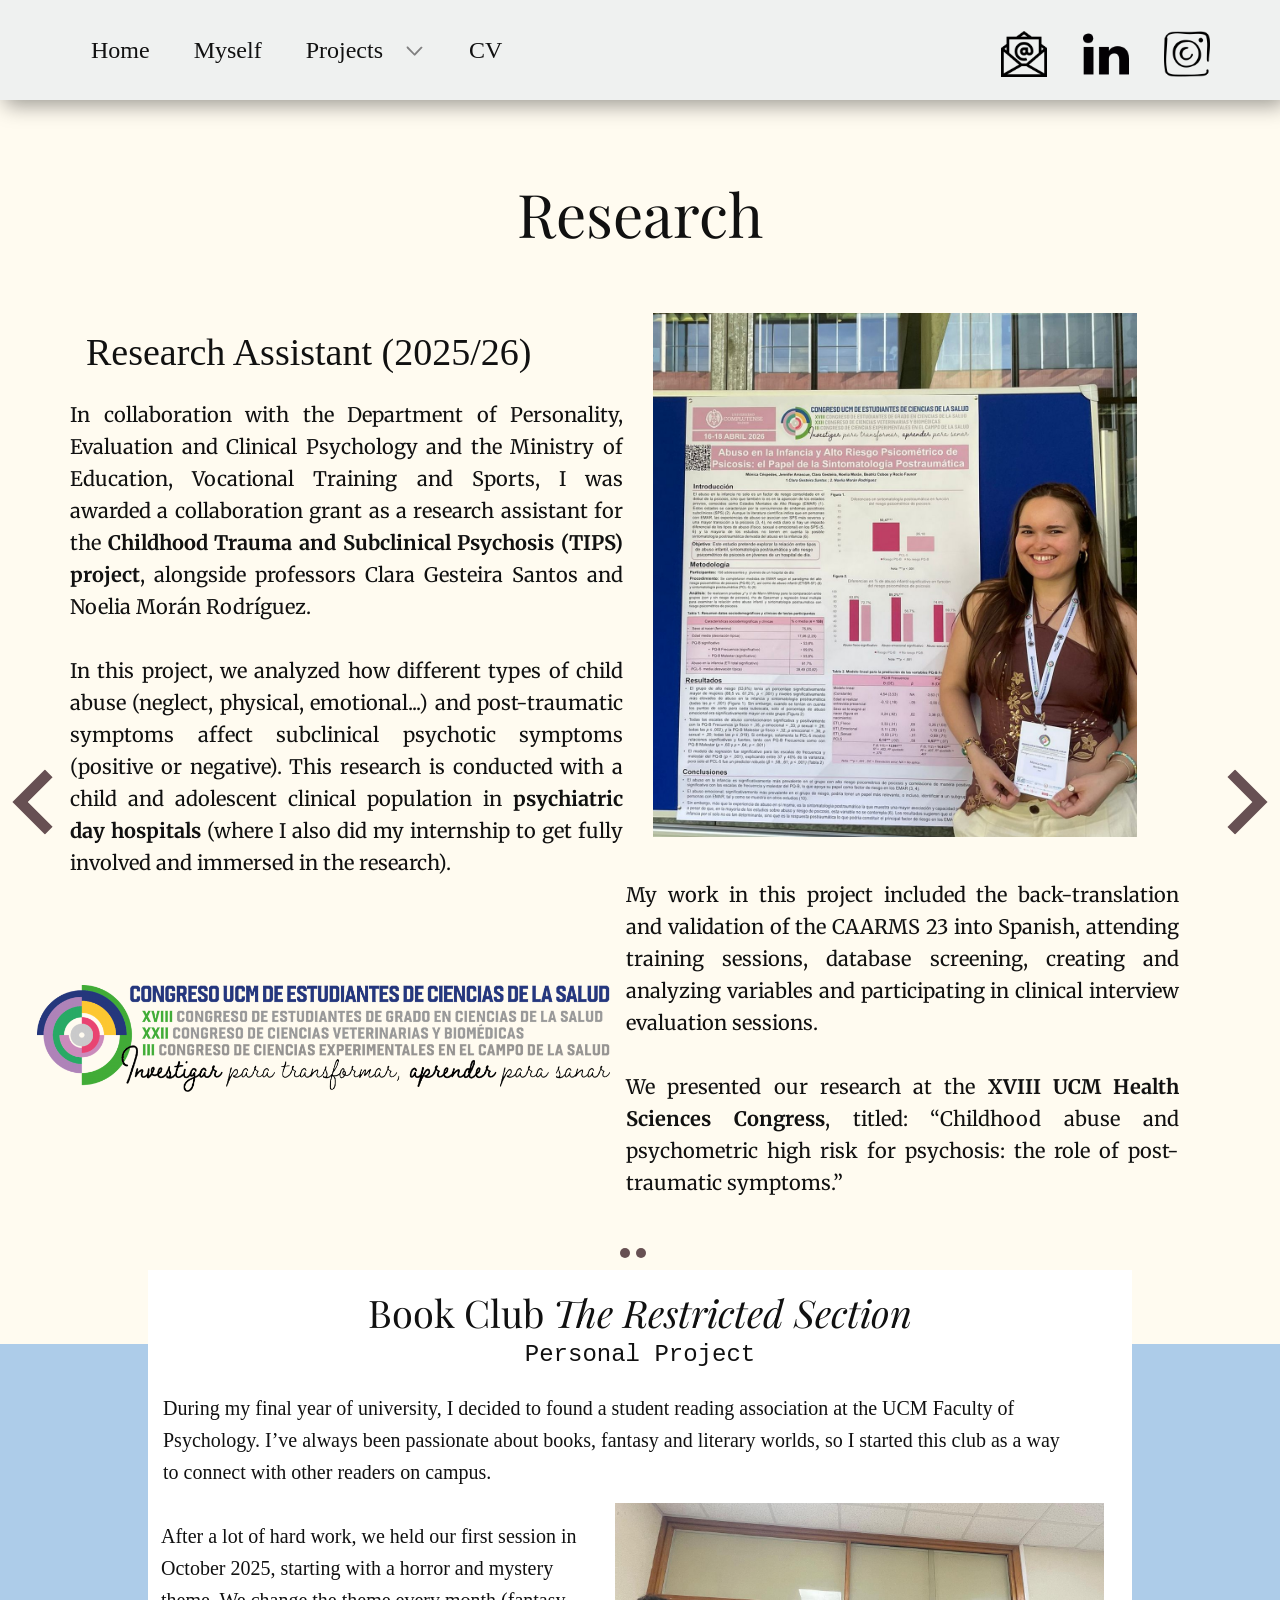
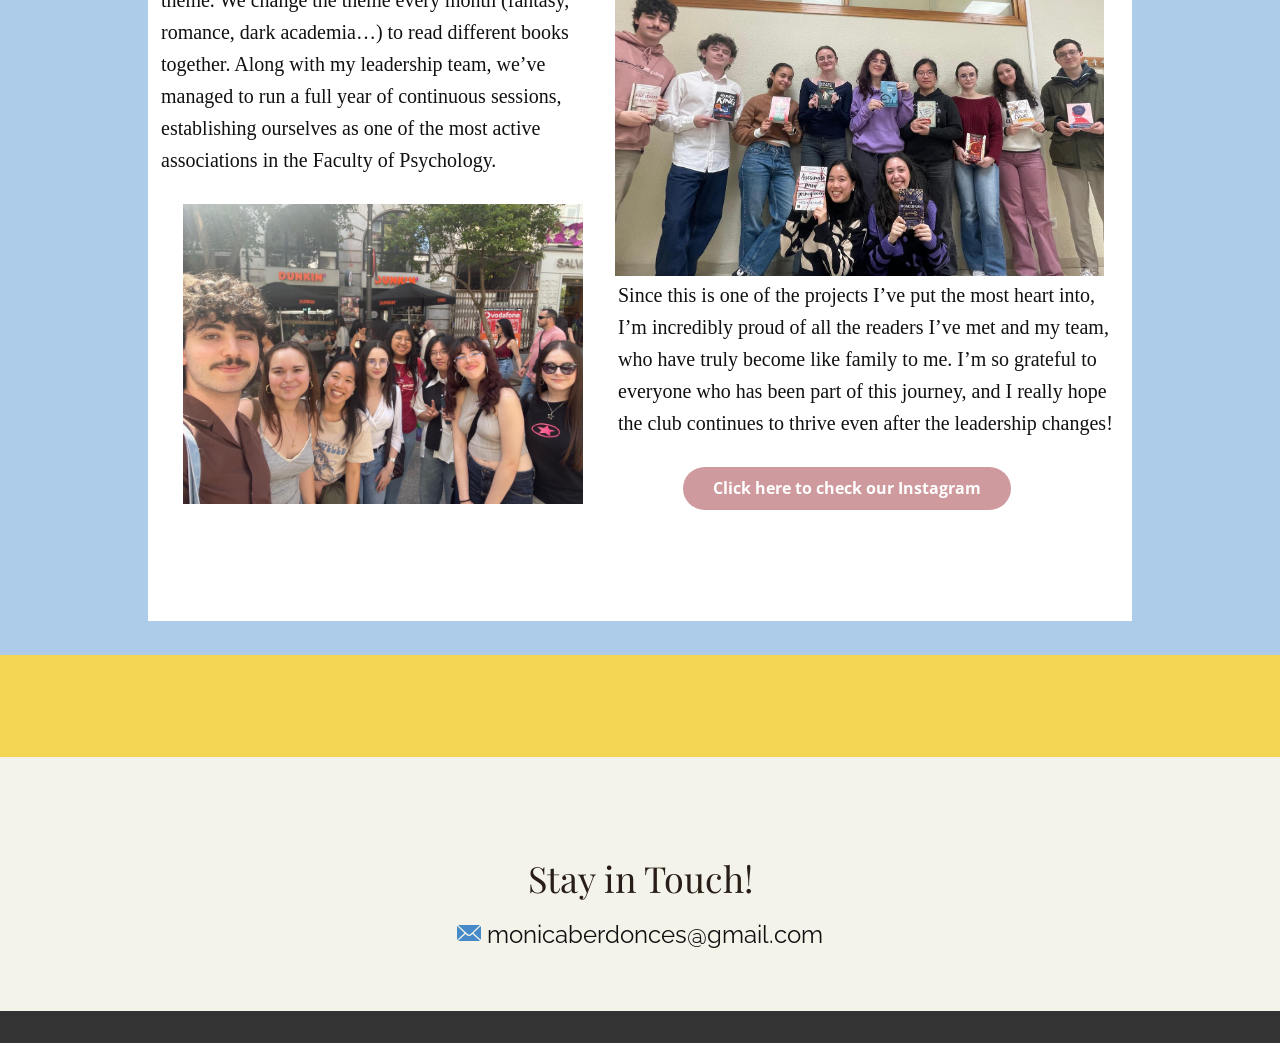
==== Projects.html @ 680c2432 "Add files via upload" ====
﻿<!DOCTYPE html>
<html style="font-size: 16px;" lang="es"><head>
    <meta name="viewport" content="width=device-width, initial-scale=1.0">
    <meta charset="utf-8">
    <meta name="keywords" content="Research">
    <meta name="description" content="">
    <title>Projects</title>
    <link rel="stylesheet" href="nicepage.css" media="screen">
<link rel="stylesheet" href="Projects.css" media="screen">
    <script class="u-script" type="text/javascript" src="jquery.js" defer=""></script>
    <script class="u-script" type="text/javascript" src="nicepage.js" defer=""></script>
    <meta name="generator" content="Nicepage 8.4.0, nicepage.com">
    
    
    
    
    
    
    
    <link id="u-page-google-font" rel="stylesheet" href="https://fonts.googleapis.com/css2?display=swap&amp;family=Roboto:ital,wght@0,100;0,200;0,300;0,400;0,500;0,600;0,700;0,800;0,900;1,100;1,200;1,300;1,400;1,500;1,600;1,700;1,800;1,900&amp;family=Open+Sans:ital,wght@0,300;0,400;0,500;0,600;0,700;0,800;1,300;1,400;1,500;1,600;1,700;1,800&amp;family=Playfair+Display:ital,wght@0,400;0,500;0,600;0,700;0,800;0,900;1,400;1,500;1,600;1,700;1,800;1,900&amp;family=Merriweather:ital,wght@0,300;0,400;0,500;0,600;0,700;0,800;0,900;1,300;1,400;1,500;1,600;1,700;1,800;1,900&amp;family=Raleway:ital,wght@0,100;0,200;0,300;0,400;0,500;0,600;0,700;0,800;0,900;1,100;1,200;1,300;1,400;1,500;1,600;1,700;1,800;1,900">
    <script type="application/ld+json">{
		"@context": "http://schema.org",
		"@type": "Organization",
		"name": "",
		"sameAs": [
				"mailto:monicaberdonces@gmail.com",
				"https://www.linkedin.com/in/m%C3%B3nica-c%C3%A9spedes-berdonces-22176a174/",
				"https://www.instagram.com/_spinelli.m_/"
		]
}</script>
    <meta name="theme-color" content="#478ac9">
    <meta property="og:title" content="Projects">
    <meta property="og:type" content="website">
  <meta data-intl-tel-input-cdn-path="intlTelInput/"></head>
  <body data-path-to-root="/" data-include-products="false" class="u-body u-clearfix u-xl-mode" data-lang="es"><header class="u-box-shadow u-clearfix u-custom-color-8 u-header u-sticky u-sticky-3488 u-header" id="header"><div class="u-clearfix u-sheet u-valign-middle-lg u-valign-middle-md u-valign-middle-sm u-sheet-1">
        <nav class="u-align-left u-dropdown-icon u-menu u-menu-dropdown u-offcanvas u-menu-1" role="navigation" data-responsive-from="MD">
          <div class="menu-collapse u-custom-font u-font-georgia" style="font-size: 1.5rem;">
            <a class="u-button-style u-custom-border u-hamburger-link u-nav-link" href="#" tabindex="-1" aria-label="Open menu" aria-controls="4e5d">
              <svg class="u-svg-link" preserveAspectRatio="xMidYMin slice" viewBox="0 0 302 302" style=""><use xlink:href="#svg-8a8f"></use></svg>
              <svg xmlns="http://www.w3.org/2000/svg" xmlns:xlink="http://www.w3.org/1999/xlink" version="1.1" id="svg-8a8f" x="0px" y="0px" viewBox="0 0 302 302" style="enable-background:new 0 0 302 302;" xml:space="preserve" class="u-svg-content"><g><rect y="36" width="302" height="30"></rect><rect y="236" width="302" height="30"></rect><rect y="136" width="302" height="30"></rect>
</g><g></g><g></g><g></g><g></g><g></g><g></g><g></g><g></g><g></g><g></g><g></g><g></g><g></g><g></g><g></g></svg>
            </a>
          </div>
          <div class="u-custom-menu u-nav-container">
            <ul role="menubar" class="u-custom-font u-font-georgia u-nav u-unstyled u-nav-1"><li role="none" class="u-nav-item"><a role="menuitem" class="u-button-style u-nav-link u-nav-link-2" href="index.html">Home</a>
</li><li role="none" class="u-nav-item"><a role="menuitem" class="u-button-style u-nav-link u-nav-link-2" href="Myself.html">Myself</a>
</li><li role="none" class="u-nav-item"><a role="menuitem" class="u-button-style u-nav-link u-nav-link-2" href="Projects.html">Projects</a><div class="u-nav-popup"><ul role="menu" class="u-custom-font u-font-raleway u-h-spacing-21 u-nav u-unstyled u-v-spacing-10 u-nav-2" aria-label="Projects menu"><li role="none" class="u-nav-item"><a tabindex="-1" role="menuitem" class="u-button-style u-color-var u-nav-link" href="Projects.html#block-11" data-page-id="2418008076" style="--color-var: #adcce999;">kkjkj</a>
</li></ul>
</div>
</li><li role="none" class="u-nav-item"><a role="menuitem" class="u-button-style u-nav-link u-nav-link-2" href="CV.html">CV</a>
</li></ul>
          </div>
          <div class="u-custom-menu u-nav-container-collapse" id="4e5d" role="region" aria-label="Menu panel">
            <div class="u-align-center u-black u-container-align-center u-container-style u-inner-container-layout u-opacity u-opacity-95 u-sidenav u-sidenav-1">
              <div class="u-inner-container-layout u-sidenav-overflow">
                <div class="u-menu-close" tabindex="-1" aria-label="Close menu"></div>
                <ul class="u-align-center u-nav u-popupmenu-items u-unstyled u-nav-3" role="menubar"><li role="none" class="u-nav-item"><a role="menuitem" class="u-button-style u-nav-link" href="index.html">Home</a>
</li><li role="none" class="u-nav-item"><a role="menuitem" class="u-button-style u-nav-link" href="Myself.html">Myself</a>
</li><li role="none" class="u-nav-item"><a role="menuitem" class="u-button-style u-nav-link" href="Projects.html">Projects</a><div class="u-nav-popup"><ul role="menu" class="u-custom-font u-font-raleway u-h-spacing-21 u-nav u-unstyled u-v-spacing-10 u-nav-4" aria-label="Projects menu"><li role="none" class="u-nav-item"><a tabindex="-1" role="menuitem" class="u-button-style u-nav-link" href="Projects.html#block-11" data-page-id="2418008076">kkjkj</a>
</li></ul>
</div>
</li><li role="none" class="u-nav-item"><a role="menuitem" class="u-button-style u-nav-link" href="CV.html">CV</a>
</li></ul>
              </div>
            </div>
            <div class="u-black u-menu-overlay u-opacity u-opacity-70"></div>
          </div>
          <style class="menu-style">@media (max-width: 939px) {
                    [data-responsive-from="MD"] .u-nav-container {
                        display: none;
                    }
                    [data-responsive-from="MD"] .menu-collapse {
                        display: block;
                    }
                }</style>
        </nav>
        <div class="u-social-icons u-social-icons-1">
          <a class="u-social-url" title="Email" target="_blank" href="mailto:monicaberdonces@gmail.com"><span class="u-file-icon u-icon u-social-facebook u-social-icon u-icon-1"><img src="images/1917716.png" alt=""></span>
          </a>
          <a class="u-social-url" title="Linkedin" target="_blank" href="https://www.linkedin.com/in/m%C3%B3nica-c%C3%A9spedes-berdonces-22176a174/"><span class="u-file-icon u-icon u-social-icon u-social-twitter u-icon-2"><img src="images/2397.png" alt=""></span>
          </a>
          <a class="u-social-url" title="Instagram" target="_blank" href="https://www.instagram.com/_spinelli.m_/"><span class="u-file-icon u-icon u-social-icon u-social-instagram u-icon-3"><img src="images/5618785.png" alt=""></span>
          </a>
        </div>
      </div></header>
    <section class="u-clearfix u-custom-color-9 u-section-1" id="block-8">
      <div class="u-clearfix u-sheet u-sheet-1">
        <h1 class="u-custom-font u-font-playfair-display u-text u-text-default u-text-1">Research</h1>
        <img class="u-image u-image-default u-image-1" src="images/20240419_1109492.jpg" alt="" data-image-width="2296" data-image-height="4080">
      </div>
    </section>
    <section class="u-carousel u-slide u-block-23e5-1" id="block-11" data-interval="5000" data-u-ride="carousel">
      <ol class="u-carousel-indicators u-block-23e5-2">
        <li data-u-target="#block-11" data-u-slide-to="0" class="u-active u-custom-color-5 u-shape-circle" style="width: 10px; height: 10px;"></li>
        <li data-u-target="#block-11" class="u-custom-color-5 u-shape-circle" style="width: 10px; height: 10px;" data-u-slide-to="1"></li>
      </ol>
      <div class="u-carousel-inner" role="listbox">
        <div class="u-active u-carousel-item u-clearfix u-custom-color-9 u-section-2-1">
          <div class="u-clearfix u-sheet u-sheet-1">
            <div class="u-container-style u-group u-image u-image-1" data-image-width="1536" data-image-height="2048">
              <div class="u-container-layout u-container-layout-1"></div>
            </div>
            <p class="u-custom-font u-font-georgia u-text u-text-default u-text-1">Research Assistant (2025/26)</p>
            <p class="u-align-justify u-custom-font u-font-merriweather u-text u-text-2"><b><span style="font-weight: 400;">In </span><span style="font-weight: 400;">collaboration with the Department of Personality, Evaluation and Clinical Psychology and the Ministry of Education, Vocational Training and Sports, I was awarded a collaboration grant as a research assistant for the <span style="font-weight: 700;">Childhood Trauma and Subclinical Psychosis (TIPS) project</span>, alongside professors Clara Gesteira Santos and Noelia Morán Rodríguez.</span>
                <br>
                <br><span style="font-weight: 400;">In this project, we analyzed how different types of child abuse (neglect, physical, emotional...) and post-traumatic symptoms affect subclinical psychotic symptoms (positive or negative). This research is conducted with a child and adolescent clinical population in <span style="font-weight: 700;">psychiatric day hospitals</span> (where I also did my internship to get fully involved and immersed in the research).</span></b>
            </p>
            <p class="u-align-justify u-custom-font u-font-merriweather u-text u-text-3"><b><span style="font-weight: 400;">My work in this project included the back-translation and validation of the CAARMS 23 into Spanish, attending training sessions, database screening, creating and analyzing variables and participating in clinical interview evaluation sessions.</span></b>
              <br>
              <br><b><span style="font-weight: 400;">W</span></b><b><span style="font-weight: 400;">e presented our research at the <span style="font-weight: 700;">XVIII UCM Health Sciences Congress</span>, titled: “Childhood abuse and psychometric high risk for psychosis: the role of post-traumatic symptoms.”</span></b>
            </p>
            <img class="u-image u-image-contain u-image-default u-image-2" src="images/_223239.png" alt="" data-image-width="2141" data-image-height="400">
          </div>
        </div>
        <div class="u-carousel-item u-clearfix u-custom-color-9 u-section-2-2">
          <div class="u-clearfix u-sheet u-sheet-1">
            <p class="u-custom-font u-font-georgia u-text u-text-default u-text-1">Research Assistant (2023/24)</p>
            <p class="u-align-justify u-custom-font u-font-merriweather u-text u-text-2"><b><span style="font-weight: 400;">I worked as a research assistant on the project <span style="font-weight: 700;">"Cognitive and Non-Cognitive Factors in Academic Performance"</span> alongside Professor Jesús Privado Zamorano at the Complutense University of Madrid (UCM).During the study, we conducted a series of tests with students ranging from primary school to high school.&nbsp;<br>
                  <br>These tests measured variables such as intelligence, depression, self-esteem and well-being. I later helped analyze the database and we presented part of the results at the <span style="font-weight: 700;">XVI UCM Health Sciences Congress</span>. Our work was titled: "Differences in emotional intelligence and well-being based on sex and age"</span></b>
            </p>
            <div class="u-container-style u-group u-image u-image-1" data-image-width="2048" data-image-height="1536">
              <div class="u-container-layout u-valign-top u-container-layout-1"></div>
            </div>
            <p class="u-align-justify u-custom-font u-font-merriweather u-text u-text-3"><b><span style="font-weight: 400;">A</span><span style="font-weight: 400;">s this was one of my first research experiences, I learned how to manage databases, administer tests to participants and develop my public speaking skills at a professional congress</span></b>
            </p>
            <img class="u-image u-image-contain u-image-default u-image-2" src="images/_154036.png" alt="" data-image-width="937" data-image-height="400">
          </div>
        </div>
      </div>
      <a class="u-absolute-vcenter u-carousel-control u-carousel-control-prev u-text-custom-color-5 u-text-hover-white u-block-23e5-3" href="#block-11" role="button" data-u-slide="prev"><span aria-hidden="true">
          <svg viewBox="0 0 256 256"><g><polygon points="207.093,30.187 176.907,0 48.907,128 176.907,256 207.093,225.813 109.28,128"></polygon>
</g></svg></span><span class="sr-only">
          <svg viewBox="0 0 256 256"><g><polygon points="207.093,30.187 176.907,0 48.907,128 176.907,256 207.093,225.813 109.28,128"></polygon>
</g></svg></span>
      </a>
      <a class="u-absolute-vcenter u-carousel-control u-carousel-control-next u-text-custom-color-5 u-text-hover-white u-block-23e5-4" href="#block-11" role="button" data-u-slide="next"><span aria-hidden="true">
          <svg viewBox="0 0 306 306"><g id="chevron-right"><polygon points="94.35,0 58.65,35.7 175.95,153 58.65,270.3 94.35,306 247.35,153"></polygon>
</g></svg></span><span class="sr-only">
          <svg viewBox="0 0 306 306"><g id="chevron-right"><polygon points="94.35,0 58.65,35.7 175.95,153 58.65,270.3 94.35,306 247.35,153"></polygon>
</g></svg></span>
      </a>
    </section>
    <section class="u-clearfix u-palette-1-light-2 u-section-3" id="block-12">
      <div class="u-clearfix u-sheet u-sheet-1">
        <div class="u-container-style u-group u-white u-group-1">
          <div class="u-container-layout u-container-layout-1">
            <p class="u-custom-font u-font-playfair-display u-text u-text-default u-text-1">Book Club <span style="font-style: italic;">The Restricted Section</span>
            </p>
            <p class="u-custom-font u-font-courier-new u-text u-text-default u-text-2">Personal Project</p>
            <p class="u-custom-font u-font-georgia u-text u-text-3"><span style="font-weight: 700;"></span><b><span style="font-weight: 400;">During </span><span style="font-weight: 400;">my final year of university, I decided to found a student reading association at the UCM Faculty of Psychology. I’ve always been passionate about books, fantasy and literary worlds, so I started this club as a way to connect with other readers on campus.&nbsp;<br></span></b>
            </p>
            <div class="u-container-style u-group u-image u-image-1" data-image-width="4032" data-image-height="3024">
              <div class="u-container-layout u-container-layout-2"></div>
            </div>
            <p class="u-custom-font u-font-georgia u-text u-text-4"><b><span style="font-weight: 400;">After a lot of hard work, we held our first session in October 2025, starting with a horror and mystery theme. We change the theme every month (fantasy, romance, dark academia…) to read different books together. Along with my leadership team, we’ve managed to run a full year of continuous sessions, establishing ourselves as one of the most active associations in the Faculty of Psychology.<br></span></b>
            </p>
            <img class="u-image u-image-default u-image-2" src="images/IMG-20260502-WA0010.jpg" alt="" data-image-width="4032" data-image-height="3024">
            <p class="u-custom-font u-font-georgia u-text u-text-5"><b><span style="font-weight: 400;">Since this is one of the projects I’ve put the most heart into, I’m incredibly proud of all the readers I’ve met and my team, who have truly become like family to me. I’m so grateful to everyone who has been part of this journey, and I really hope the club continues to thrive even after the leadership changes!</span></b>
            </p>
            <a href="https://www.instagram.com/club_lsp/" class="u-border-none u-btn u-btn-round u-button-style u-custom-color-21 u-radius u-btn-1" target="_blank">Click here to check our Instagram </a>
          </div>
        </div>
      </div>
    </section>
    <section class="u-clearfix u-palette-3-light-1 u-section-4" id="block-13">
      <div class="u-clearfix u-sheet u-sheet-1"></div>
    </section>
    
    
    
    
    <footer class="u-align-center u-clearfix u-container-align-center u-custom-color-11 u-footer u-footer" id="footer"><div class="u-clearfix u-sheet u-sheet-1">
        <p class="u-custom-font u-font-playfair-display u-text u-text-custom-color-6 u-text-default u-text-1">Stay in Touch!</p>
        <a href="mailto:monicaberdonces@gmail.com" class="u-active-none u-btn u-btn-rectangle u-button-style u-custom-font u-font-raleway u-hover-none u-none u-text-body-color u-btn-1"><span class="u-icon u-icon-1"><svg class="u-svg-content" viewBox="0 0 24 16" x="0px" y="0px" style="width: 1em; height: 1em;"><path fill="currentColor" d="M23.8,1.1l-7.3,6.8l7.3,6.8c0.1-0.2,0.2-0.6,0.2-0.9V2C24,1.7,23.9,1.4,23.8,1.1z M21.8,0H2.2
	c-0.4,0-0.7,0.1-1,0.2L10.6,9c0.8,0.8,2.2,0.8,3,0l9.2-8.7C22.6,0.1,22.2,0,21.8,0z M0.2,1.1C0.1,1.4,0,1.7,0,2V14
	c0,0.3,0.1,0.6,0.2,0.9l7.3-6.8L0.2,1.1z M15.5,9l-1.1,1c-1.3,1.2-3.6,1.2-4.9,0l-1-1l-7.3,6.8c0.2,0.1,0.6,0.2,1,0.2H22
	c0.4,0,0.6-0.1,1-0.2L15.5,9z"></path></svg></span>&nbsp;monicaberdonces@gmail.com
        </a>
      </div></footer>
    <section class="u-backlink u-clearfix u-grey-80"></section>
  
</body></html>
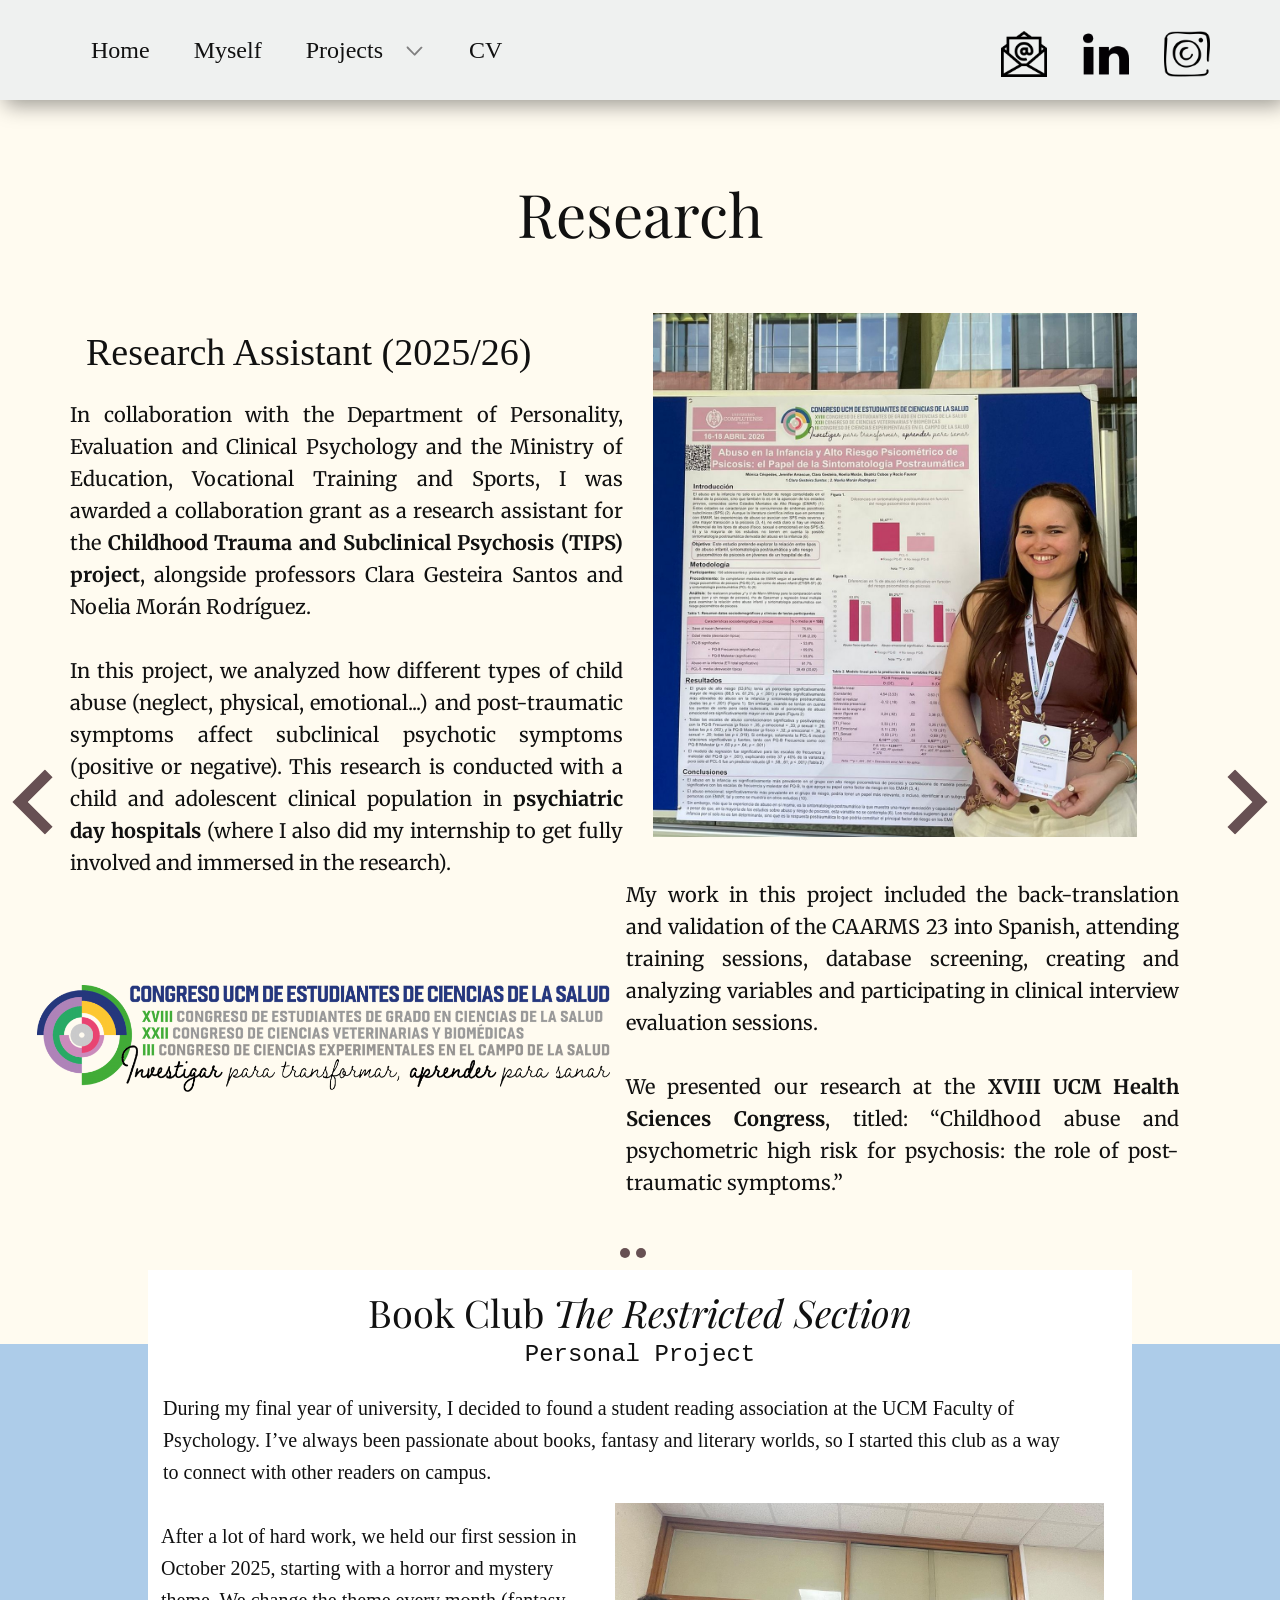
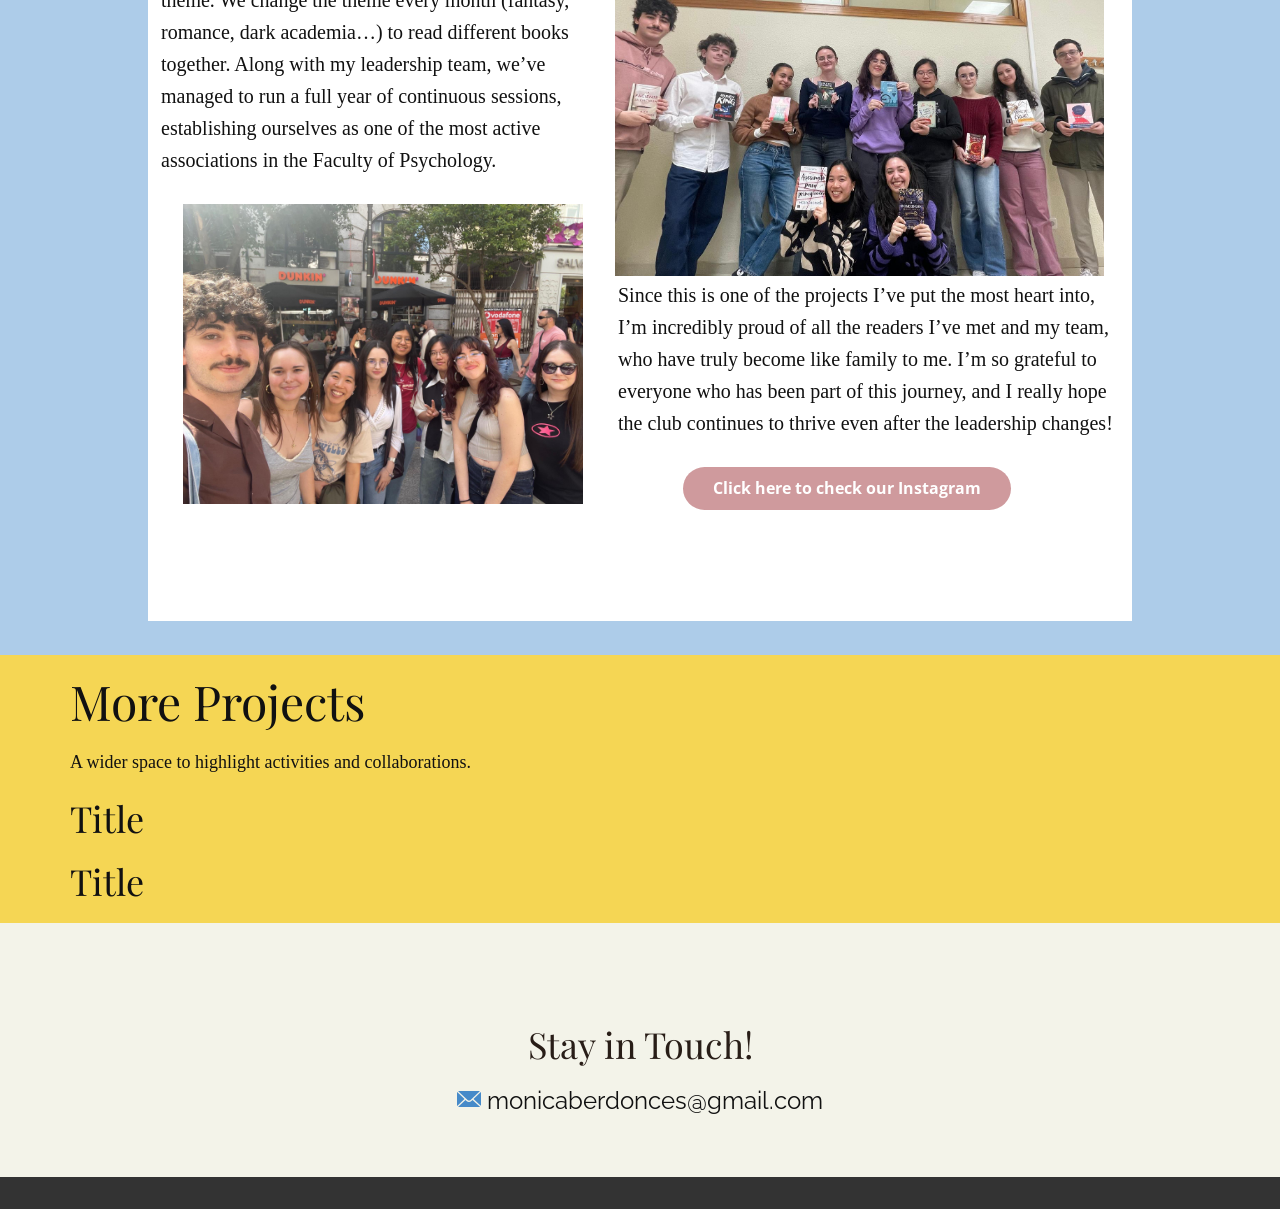
==== commit d377d624: "Add files via upload" ====
--- a/Projects.html
+++ b/Projects.html
@@ -24,7 +24,7 @@
 		"name": "",
 		"sameAs": [
 				"mailto:monicaberdonces@gmail.com",
-				"https://www.linkedin.com/in/m%C3%B3nica-c%C3%A9spedes-berdonces-22176a174/",
+				"https://www.linkedin.com/in/m%C3%B3nica-berdonces-c%C3%A9spedes-22176a174/",
 				"https://www.instagram.com/_spinelli.m_/"
 		]
 }</script>
@@ -44,7 +44,8 @@
           <div class="u-custom-menu u-nav-container">
             <ul role="menubar" class="u-custom-font u-font-georgia u-nav u-unstyled u-nav-1"><li role="none" class="u-nav-item"><a role="menuitem" class="u-button-style u-nav-link u-nav-link-2" href="index.html">Home</a>
 </li><li role="none" class="u-nav-item"><a role="menuitem" class="u-button-style u-nav-link u-nav-link-2" href="Myself.html">Myself</a>
-</li><li role="none" class="u-nav-item"><a role="menuitem" class="u-button-style u-nav-link u-nav-link-2" href="Projects.html">Projects</a><div class="u-nav-popup"><ul role="menu" class="u-custom-font u-font-raleway u-h-spacing-21 u-nav u-unstyled u-v-spacing-10 u-nav-2" aria-label="Projects menu"><li role="none" class="u-nav-item"><a tabindex="-1" role="menuitem" class="u-button-style u-color-var u-nav-link" href="Projects.html#block-11" data-page-id="2418008076" style="--color-var: #adcce999;">kkjkj</a>
+</li><li role="none" class="u-nav-item"><a role="menuitem" class="u-button-style u-nav-link u-nav-link-2" href="Projects.html">Projects</a><div class="u-nav-popup"><ul role="menu" class="u-custom-font u-font-raleway u-h-spacing-21 u-nav u-unstyled u-v-spacing-10 u-nav-2" aria-label="Projects menu"><li role="none" class="u-nav-item"><a tabindex="-1" role="menuitem" class="u-button-style u-color-var u-nav-link" href="Projects.html#block-11" data-page-id="2418008076" style="--color-var: #adcce999;">Research</a>
+</li><li role="none" class="u-nav-item"><a tabindex="-1" role="menuitem" class="u-button-style u-color-var u-nav-link" href="Projects.html#block-12" data-page-id="2418008076" style="--color-var: #adcce999;">Book Club</a>
 </li></ul>
 </div>
 </li><li role="none" class="u-nav-item"><a role="menuitem" class="u-button-style u-nav-link u-nav-link-2" href="CV.html">CV</a>
@@ -56,7 +57,8 @@
                 <div class="u-menu-close" tabindex="-1" aria-label="Close menu"></div>
                 <ul class="u-align-center u-nav u-popupmenu-items u-unstyled u-nav-3" role="menubar"><li role="none" class="u-nav-item"><a role="menuitem" class="u-button-style u-nav-link" href="index.html">Home</a>
 </li><li role="none" class="u-nav-item"><a role="menuitem" class="u-button-style u-nav-link" href="Myself.html">Myself</a>
-</li><li role="none" class="u-nav-item"><a role="menuitem" class="u-button-style u-nav-link" href="Projects.html">Projects</a><div class="u-nav-popup"><ul role="menu" class="u-custom-font u-font-raleway u-h-spacing-21 u-nav u-unstyled u-v-spacing-10 u-nav-4" aria-label="Projects menu"><li role="none" class="u-nav-item"><a tabindex="-1" role="menuitem" class="u-button-style u-nav-link" href="Projects.html#block-11" data-page-id="2418008076">kkjkj</a>
+</li><li role="none" class="u-nav-item"><a role="menuitem" class="u-button-style u-nav-link" href="Projects.html">Projects</a><div class="u-nav-popup"><ul role="menu" class="u-custom-font u-font-raleway u-h-spacing-21 u-nav u-unstyled u-v-spacing-10 u-nav-4" aria-label="Projects menu"><li role="none" class="u-nav-item"><a tabindex="-1" role="menuitem" class="u-button-style u-nav-link" href="Projects.html#block-11" data-page-id="2418008076">Research</a>
+</li><li role="none" class="u-nav-item"><a tabindex="-1" role="menuitem" class="u-button-style u-nav-link" href="Projects.html#block-12" data-page-id="2418008076">Book Club</a>
 </li></ul>
 </div>
 </li><li role="none" class="u-nav-item"><a role="menuitem" class="u-button-style u-nav-link" href="CV.html">CV</a>
@@ -77,7 +79,7 @@
         <div class="u-social-icons u-social-icons-1">
           <a class="u-social-url" title="Email" target="_blank" href="mailto:monicaberdonces@gmail.com"><span class="u-file-icon u-icon u-social-facebook u-social-icon u-icon-1"><img src="images/1917716.png" alt=""></span>
           </a>
-          <a class="u-social-url" title="Linkedin" target="_blank" href="https://www.linkedin.com/in/m%C3%B3nica-c%C3%A9spedes-berdonces-22176a174/"><span class="u-file-icon u-icon u-social-icon u-social-twitter u-icon-2"><img src="images/2397.png" alt=""></span>
+          <a class="u-social-url" title="Linkedin" target="_blank" href="https://www.linkedin.com/in/m%C3%B3nica-berdonces-c%C3%A9spedes-22176a174/"><span class="u-file-icon u-icon u-social-icon u-social-twitter u-icon-2"><img src="images/2397.png" alt=""></span>
           </a>
           <a class="u-social-url" title="Instagram" target="_blank" href="https://www.instagram.com/_spinelli.m_/"><span class="u-file-icon u-icon u-social-icon u-social-instagram u-icon-3"><img src="images/5618785.png" alt=""></span>
           </a>
@@ -163,7 +165,30 @@
       </div>
     </section>
     <section class="u-clearfix u-palette-3-light-1 u-section-4" id="block-13">
-      <div class="u-clearfix u-sheet u-sheet-1"></div>
+      <div class="u-clearfix u-sheet u-sheet-1">
+        <div class="u-section-4__wrap">
+          <h2 class="u-custom-font u-font-playfair-display u-text u-text-default u-text-1">More Projects</h2>
+          <p class="u-custom-font u-font-georgia u-text u-text-default u-text-2">A wider space to highlight activities and collaborations.</p>
+
+          <div class="u-section-4__row">
+            <article class="u-section-4__group">
+              <h3 class="u-custom-font u-font-playfair-display u-text u-text-default u-text-3">Title</h3>
+              <div class="u-section-4__cards">
+                <div class="u-section-4__card u-section-4__card--one"></div>
+                <div class="u-section-4__card u-section-4__card--two"></div>
+              </div>
+            </article>
+
+            <article class="u-section-4__group">
+              <h3 class="u-custom-font u-font-playfair-display u-text u-text-default u-text-4">Title</h3>
+              <div class="u-section-4__cards">
+                <div class="u-section-4__card u-section-4__card--three"></div>
+                <div class="u-section-4__card u-section-4__card--four"></div>
+              </div>
+            </article>
+          </div>
+        </div>
+      </div>
     </section>
     
     
